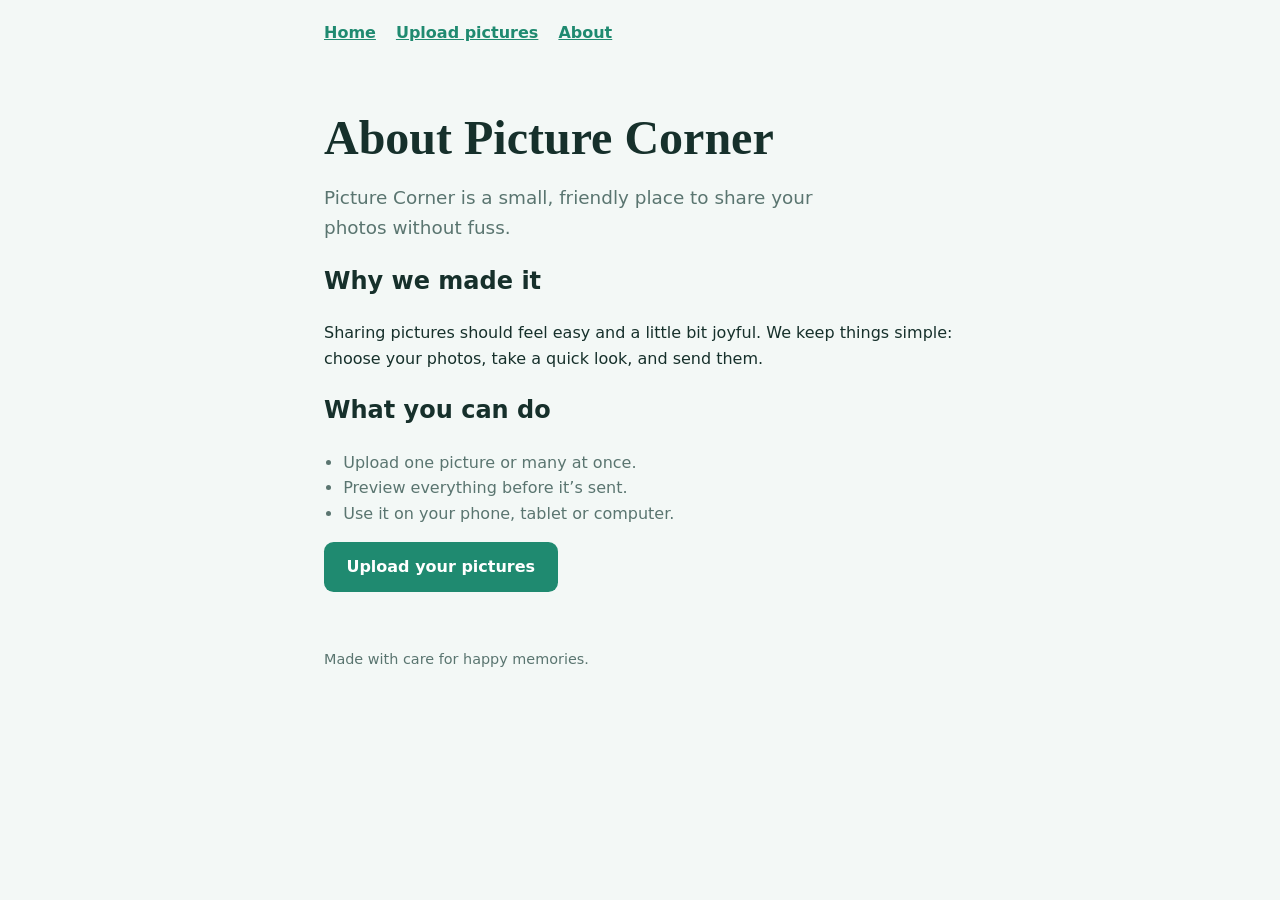
==== www/pages/about.html @ 23fe7155 "made the File existance function work, and i editted jeroens buffer size in handle_client_data to 81" ====
<!DOCTYPE html>
<html lang="en">
<head>
<meta charset="utf-8">
<meta name="viewport" content="width=device-width, initial-scale=1">
<title>About | Picture Corner</title>
<link rel="stylesheet" href="style.css">
</head>
<body>
<header><nav><a href="index.html">Home</a><a href="upload.html">Upload pictures</a><a href="about.html">About</a></nav></header>
<main>
  <h1>About Picture Corner</h1>
  <p class="lead">Picture Corner is a small, friendly place to share your photos without fuss.</p>
  <h2>Why we made it</h2>
  <p>Sharing pictures should feel easy and a little bit joyful. We keep things simple: choose your photos, take a quick look, and send them.</p>
  <h2>What you can do</h2>
  <ul class="tips">
    <li>Upload one picture or many at once.</li>
    <li>Preview everything before it’s sent.</li>
    <li>Use it on your phone, tablet or computer.</li>
  </ul>
  <p><a class="btn" href="upload.html">Upload your pictures</a></p>
</main>
<footer>Made with care for happy memories.</footer>
</body>
</html>
---- www/pages/style.css ----
:root{--bg:#f3f8f6;--surface:#fff;--ink:#16302b;--muted:#5a7570;--accent:#1f8a70;--accent-ink:#fff;--line:#cfe0da}
@media (prefers-color-scheme:dark){:root{--bg:#10201d;--surface:#172b27;--ink:#e6f2ee;--muted:#9bb5ae;--accent:#4cc3a3;--accent-ink:#0b1b17;--line:#2c4540}}
*{box-sizing:border-box}
body{margin:0;font-family:"Trebuchet MS","Segoe UI",system-ui,sans-serif;background:var(--bg);color:var(--ink);line-height:1.6}
header,main,footer{max-width:42rem;margin:0 auto;padding:1.25rem}
nav{display:flex;gap:1.25rem;font-weight:bold}
a{color:var(--accent)}
h1{font-family:Georgia,"Times New Roman",serif;font-size:clamp(2rem,6vw,3rem);line-height:1.15;margin:1.5rem 0 .5rem}
p.lead{font-size:1.15rem;color:var(--muted);max-width:34rem}
.btn{display:inline-block;background:var(--accent);color:var(--accent-ink);padding:.75rem 1.4rem;border-radius:.6rem;text-decoration:none;font-weight:bold;border:0;font-size:1rem;cursor:pointer}
.btn:focus-visible,a:focus-visible,input:focus-visible+label{outline:3px solid var(--ink);outline-offset:3px}
.drop{display:block;border:2px dashed var(--accent);border-radius:1rem;background:var(--surface);padding:2.5rem 1rem;text-align:center;cursor:pointer}
.drop.over{background:var(--line)}
.drop input{position:absolute;opacity:0;width:1px;height:1px}
.grid{display:grid;grid-template-columns:repeat(auto-fill,minmax(8rem,1fr));gap:.75rem;margin-top:1.5rem}
.grid img{width:100%;aspect-ratio:1;object-fit:cover;border-radius:.6rem}
ul.tips{padding-left:1.2rem;color:var(--muted)}
footer{color:var(--muted);font-size:.9rem}
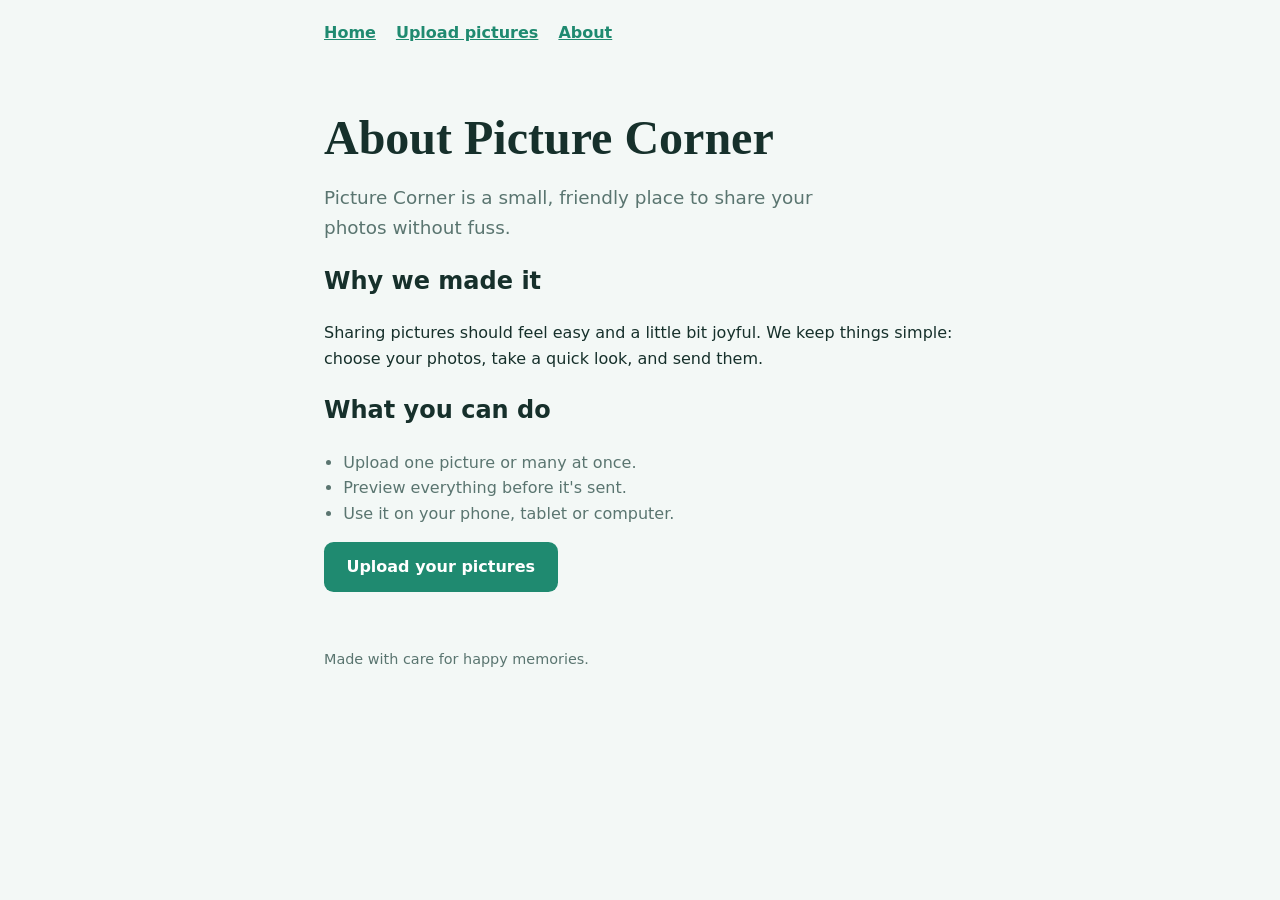
==== commit c8e83b9c: "fixed a bug when requesting a folder instead of a file, now it just returns 403 forbidden" ====
--- a/www/pages/about.html
+++ b/www/pages/about.html
@@ -16,7 +16,7 @@
   <h2>What you can do</h2>
   <ul class="tips">
     <li>Upload one picture or many at once.</li>
-    <li>Preview everything before it’s sent.</li>
+    <li>Preview everything before it's sent.</li>
     <li>Use it on your phone, tablet or computer.</li>
   </ul>
   <p><a class="btn" href="upload.html">Upload your pictures</a></p>
